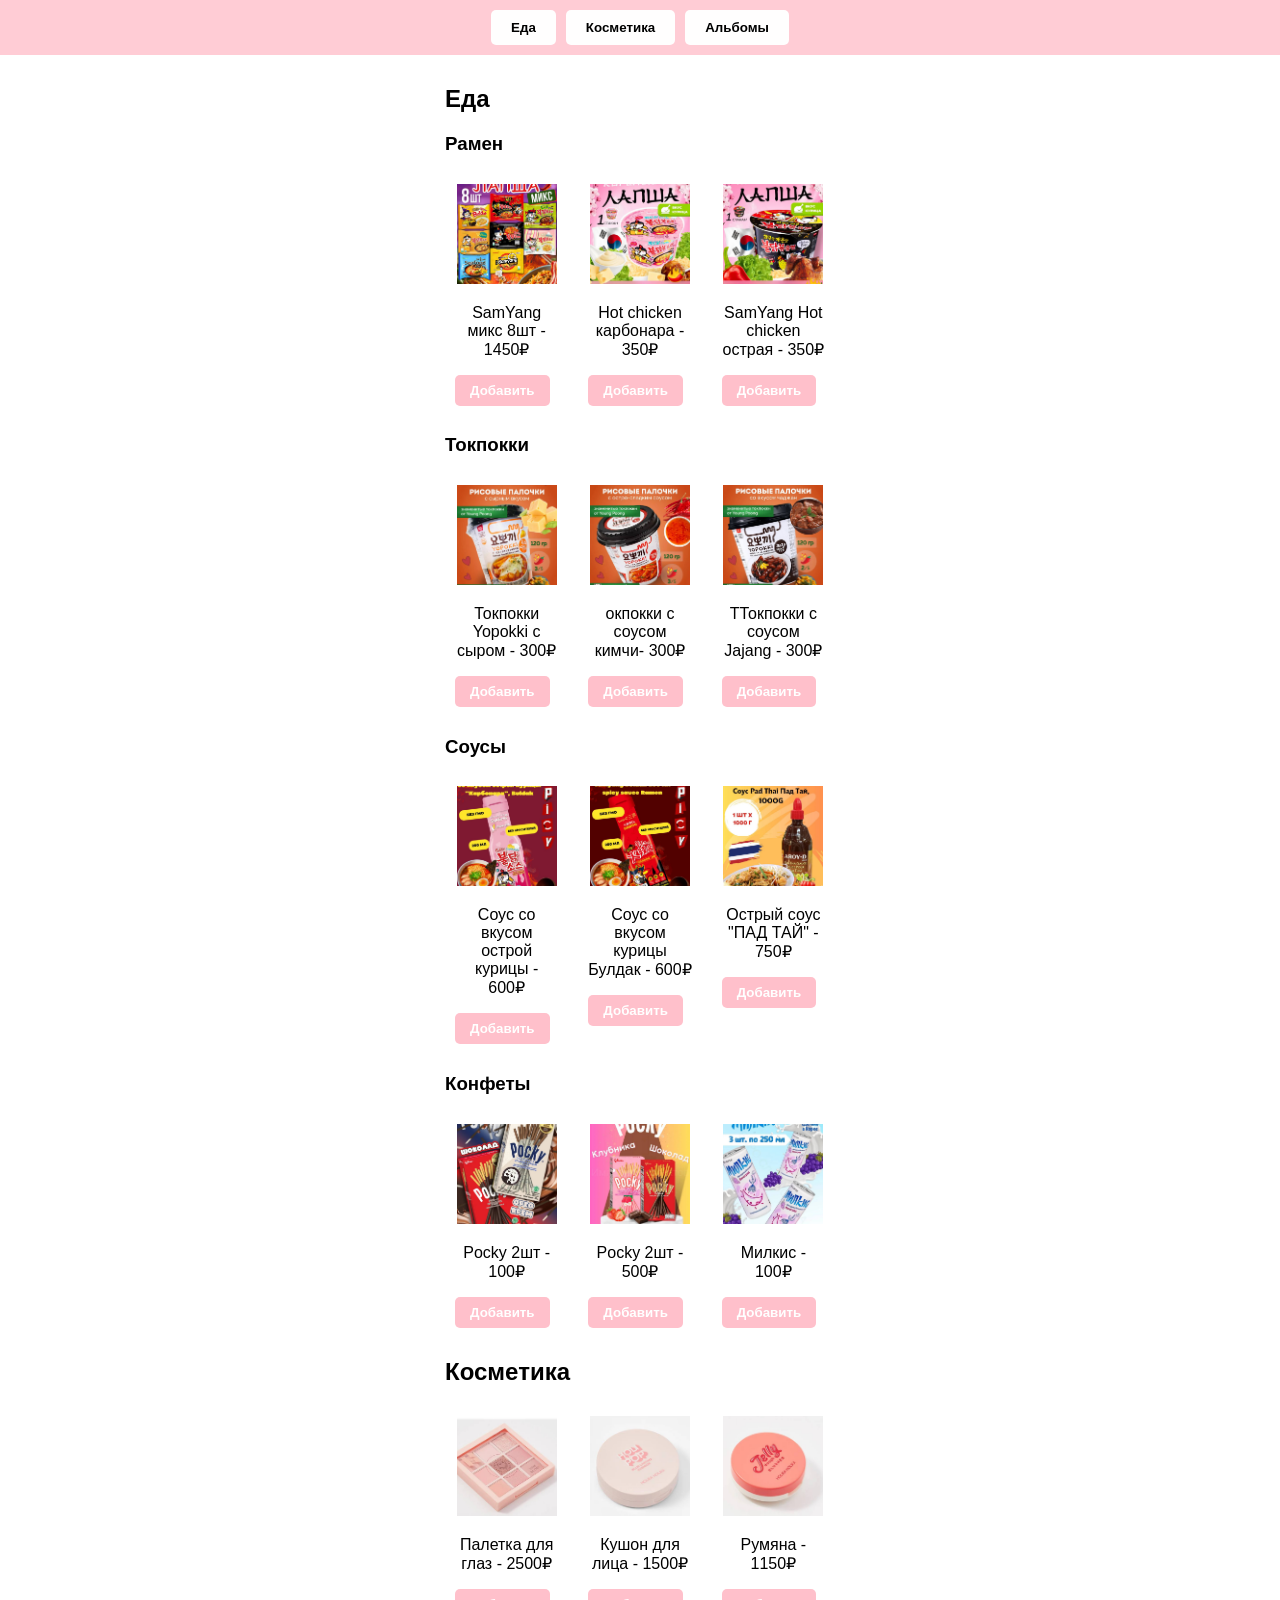
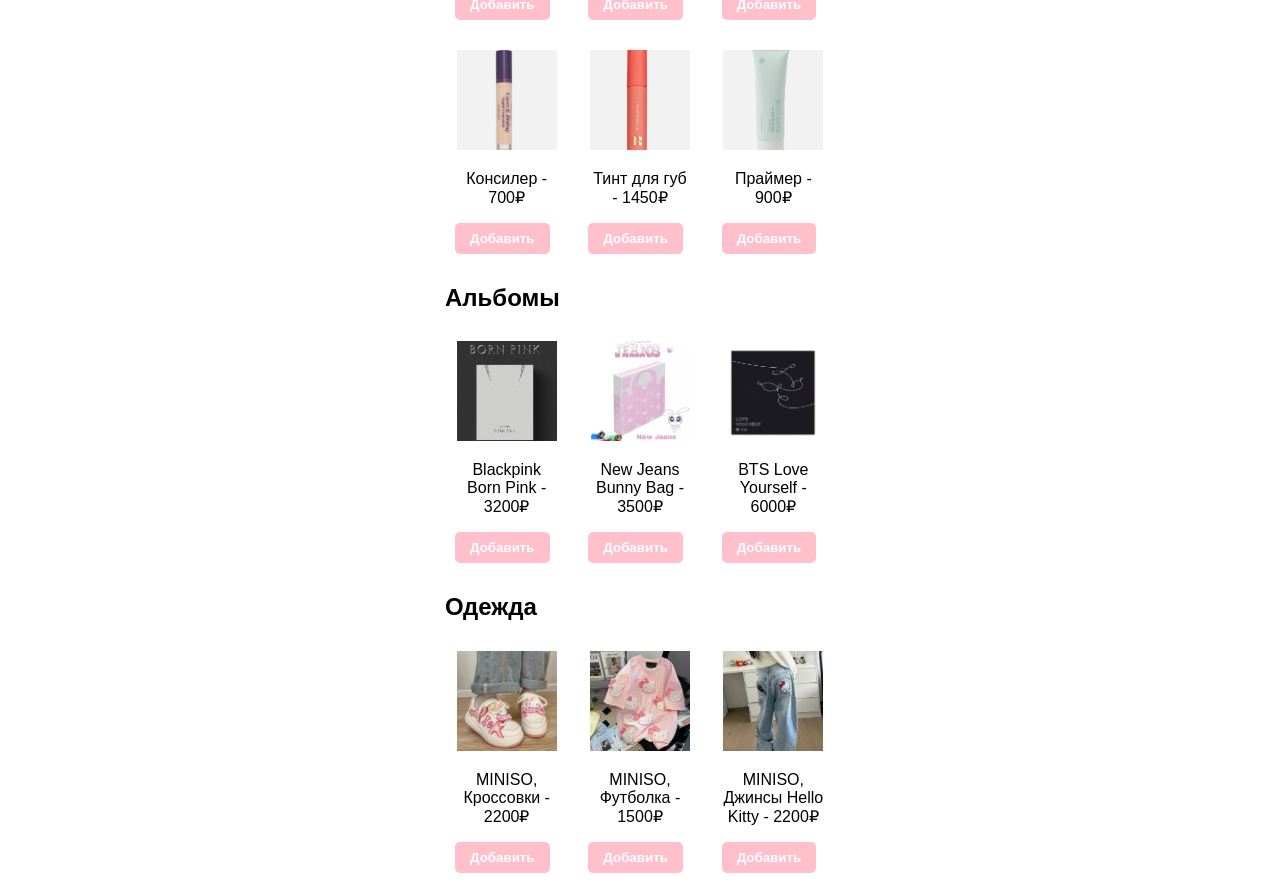
==== index.html @ 267bb649 "Add files via upload" ====
<!DOCTYPE html>
<html lang="ru">
<head>
    <meta charset="UTF-8">
    <meta name="viewport" content="width=device-width, initial-scale=1.0">
    <link rel="stylesheet" href="style.css">
    <title>Каталог</title>
</head>
<body>

    <header>
        <button class="menu-btn" onclick="scrollToSection('food')">Еда</button>
        <button class="menu-btn" onclick="scrollToSection('cosmetics')">Косметика</button>
        <button class="menu-btn" onclick="scrollToSection('albums')">Альбомы</button>
    </header>

    <div class="container">
        <h2 id="food">Еда</h2>
        
        <h3>Рамен</h3>
        <div class="grid">
            <div class="item"><img src="ph/rm1.jpeg" alt="Рамен 1"><p>SamYang микс 8шт - 1450₽</p><button class="btn">Добавить</button></div>
            <div class="item"><img src="ph/rm2.jpeg" alt="Рамен 2"><p>Hot chicken карбонара - 350₽</p><button class="btn">Добавить</button></div>
            <div class="item"><img src="ph/rm3.jpeg" alt="Рамен 3"><p>SamYang Hot chicken острая - 350₽</p><button class="btn">Добавить</button></div>
        </div>

        <h3>Токпокки</h3>
        <div class="grid">
            <div class="item"><img src="ph/tk1.jpeg" alt="Токпокrи 1"><p>Токпокки Yopokki с сыром   - 300₽</p><button class="btn">Добавить</button></div>
            <div class="item"><img src="ph/tk2.jpeg" alt="Токпокrи 2"><p>окпокки с соусом кимчи- 300₽</p><button class="btn">Добавить</button></div>
            <div class="item"><img src="ph/tk3.jpeg" alt="Токпокrи 3"><p>ТТокпокки с соусом Jajang - 300₽</p><button class="btn">Добавить</button></div>
        </div>

        <h3>Соусы</h3>
        <div class="grid">
            <div class="item"><img src="ph/s1.jpeg" alt="Соус 1"><p>Соус со вкусом острой курицы - 600₽</p><button class="btn">Добавить</button></div>
            <div class="item"><img src="ph/s2.jpeg" alt="Соус 2"><p>Соус со вкусом курицы Булдак - 600₽</p><button class="btn">Добавить</button></div>
            <div class="item"><img src="ph/s3.jpeg" alt="Соус 3"><p>Острый соус "ПАД ТАЙ"  - 750₽</p><button class="btn">Добавить</button></div>
        </div>

        <h3>Конфеты</h3>
        <div class="grid">
            <div class="item"><img src="ph/sw1.jpeg" alt="Конфеты"><p>Pocky 2шт - 100₽</p><button class="btn">Добавить</button></div>
            <div class="item"><img src="ph/sw2.jpeg" alt="Конфеты"><p>Pocky 2шт - 500₽</p><button class="btn">Добавить</button></div>
            <div class="item"><img src="ph/sw3.jpeg" alt="Конфеты"><p>Милкис - 100₽</p><button class="btn">Добавить</button></div>
        </div>

        <h2 id="cosmetics">Косметика</h2>
        <div class="grid">
            <div class="item"><img src="ph/ph1.jpeg" alt="Тени"><p>Палетка для глаз - 2500₽</p><button class="btn">Добавить</button></div>
            <div class="item"><img src="ph/ph2.jpeg" alt="Кушон"><p>Кушон для лица  - 1500₽</p><button class="btn">Добавить</button></div>
            <div class="item"><img src="ph/ph3.jpeg" alt="Румяна"><p>Румяна - 1150₽</p><button class="btn">Добавить</button></div>
            <div class="item"><img src="ph/ph4.jpeg" alt="Консилер"><p>Консилер - 700₽</p><button class="btn">Добавить</button></div>
            <div class="item"><img src="ph/ph5.jpeg" alt="Тинт"><p>Тинт для губ - 1450₽</p><button class="btn">Добавить</button></div>
            <div class="item"><img src="ph/ph6.jpeg" alt="Праймер"><p>Праймер - 900₽</p><button class="btn">Добавить</button></div>
        </div>

        <h2 id="albums">Альбомы</h2>
        <div class="grid">
            <div class="item"><img src="ph/al.jpeg" alt="Альбом Blackpink"><p>Blackpink Born Pink - 3200₽</p><button class="btn">Добавить</button></div>
            <div class="item"><img src="ph/al1.jpeg" alt="Альбом BTS"><p>New Jeans Bunny Bag - 3500₽</p><button class="btn">Добавить</button></div>
            <div class="item"><img src="ph/al2.jpeg" alt="Альбом New Jeans"><p>BTS Love Yourself - 6000₽</p><button class="btn">Добавить</button></div>
        </div>

        <h2 id="albums">Одежда</h2>
        <div class="grid">
            <div class="item"><img src="ph/cl1.jpeg" alt="Альбом Blackpink"><p>MINISO, Кроссовки - 2200₽</p><button class="btn">Добавить</button></div>
            <div class="item"><img src="ph/cl2.jpeg" alt="Альбом BTS"><p>MINISO, Футболка - 1500₽</p><button class="btn">Добавить</button></div>
            <div class="item"><img src="ph/cl3.jpeg" alt="Альбом New Jeans"><p>MINISO, Джинсы Hello Kitty - 2200₽</p><button class="btn">Добавить</button></div>
        </div>
    </div>

    <script>
        function scrollToSection(id) {
            document.getElementById(id).scrollIntoView({ behavior: "smooth" });
        }
    </script>
</body>
</html>
---- style.css ----
body {
    margin: 0;
    padding: 0;
    font-family: Arial, sans-serif;
    background: var(--tg-theme-bg-color);
    color: var(--tg-theme-text-color);
}

header {
    display: flex;
    justify-content: center;
    gap: 10px;
    padding: 10px;
    background: rgba(255, 192, 203, 0.8); 
    position: sticky;
    top: 0;
    z-index: 100;
}

.menu-btn {
    padding: 10px 20px;
    border: none;
    background: rgb(255, 254, 254);
    border-radius: 5px;
    color: rgb(0, 0, 0);
    font-weight: bold;
    cursor: pointer;
    transition: background 0.2s;
}

.menu-btn:hover {
    background: lightgreen;
}

.container {
    max-width: 390px;
    margin: auto;
    padding: 10px;
}

.grid {
    display: grid;
    grid-template-columns: repeat(3, 1fr);
    gap: 10px;
    justify-items: center;
}

.item {
    text-align: center;
    background: rgba(255, 255, 255, 0.2);
    padding: 10px;
    border-radius: 10px;
}

.item img {
    width: 100px;
    height: 100px;
    object-fit: cover;
}

.btn {
    display: block;
    margin-top: 10px;
    padding: 8px 15px;
    border: none;
    background: pink;
    border-radius: 5px;
    color: white;
    font-weight: bold;
    cursor: pointer;
    transition: background 0.2s;
}

.btn:hover {
    background: lightgreen;
}
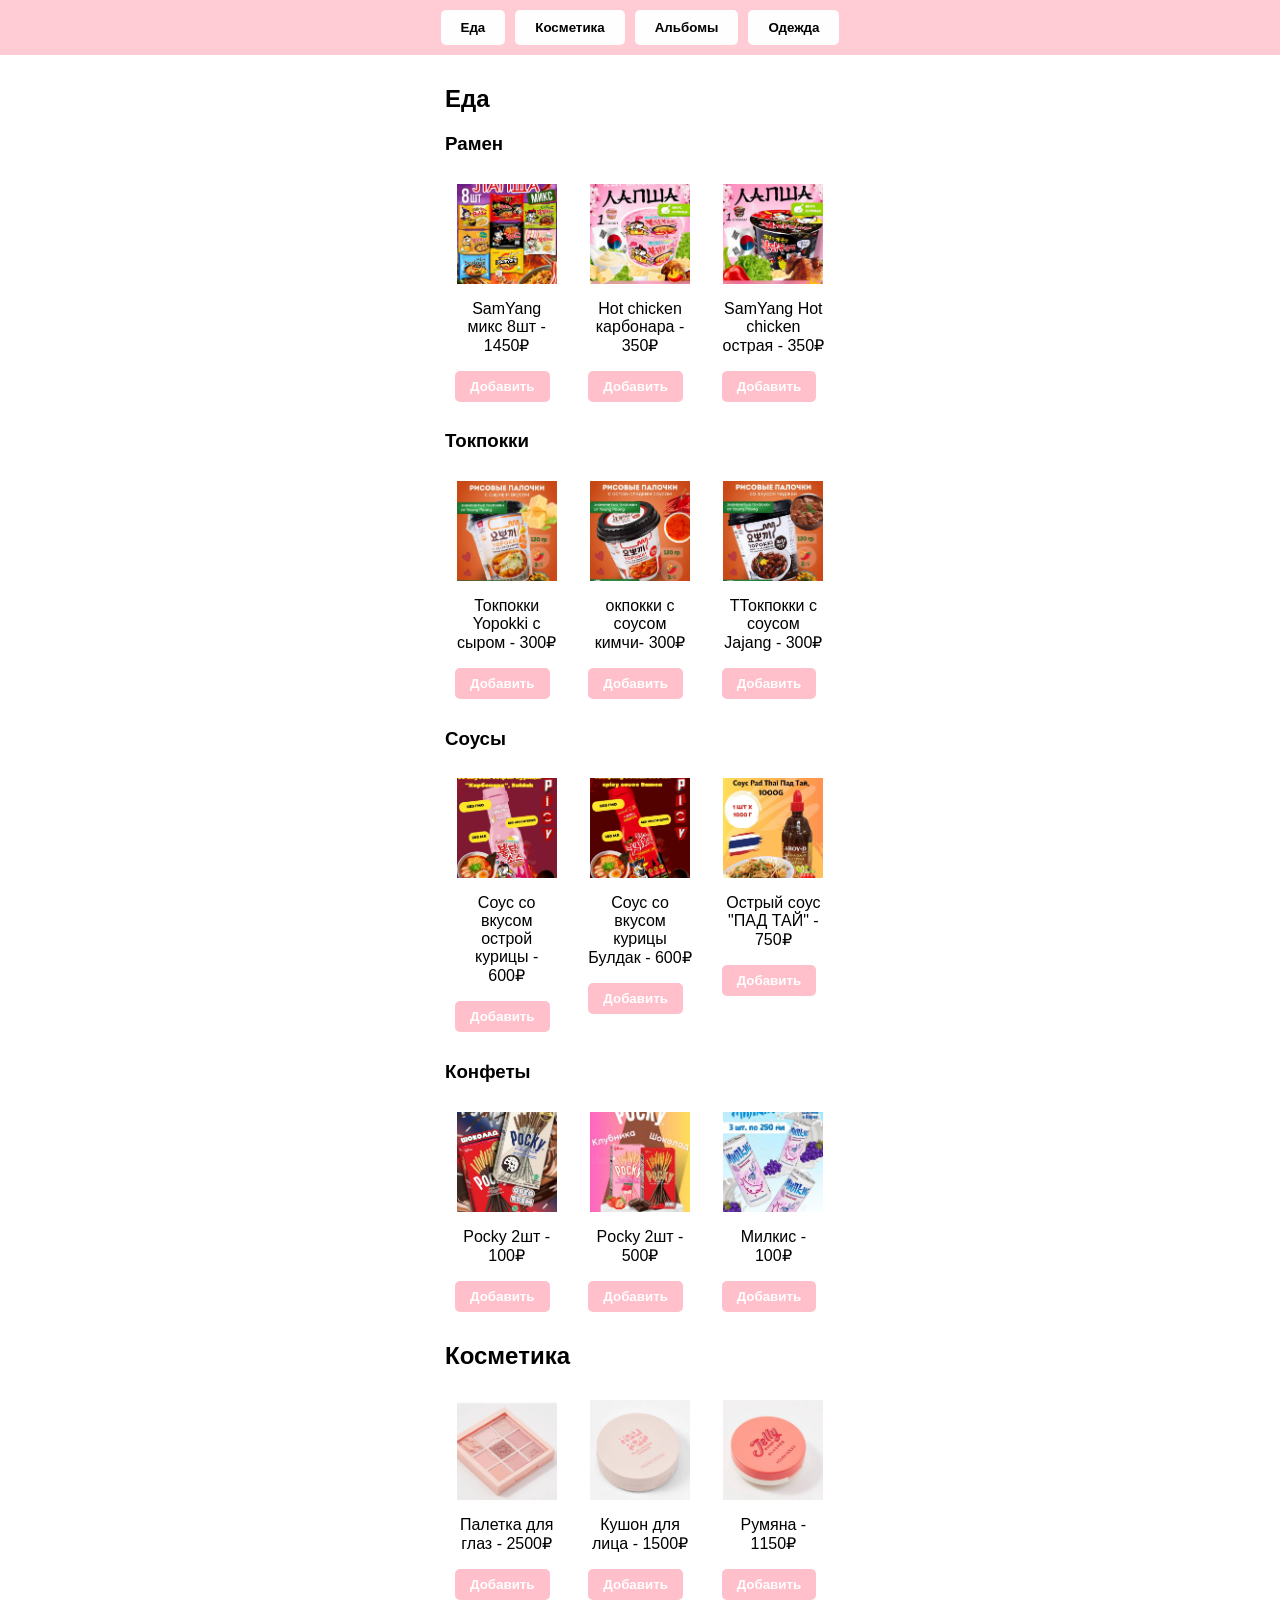
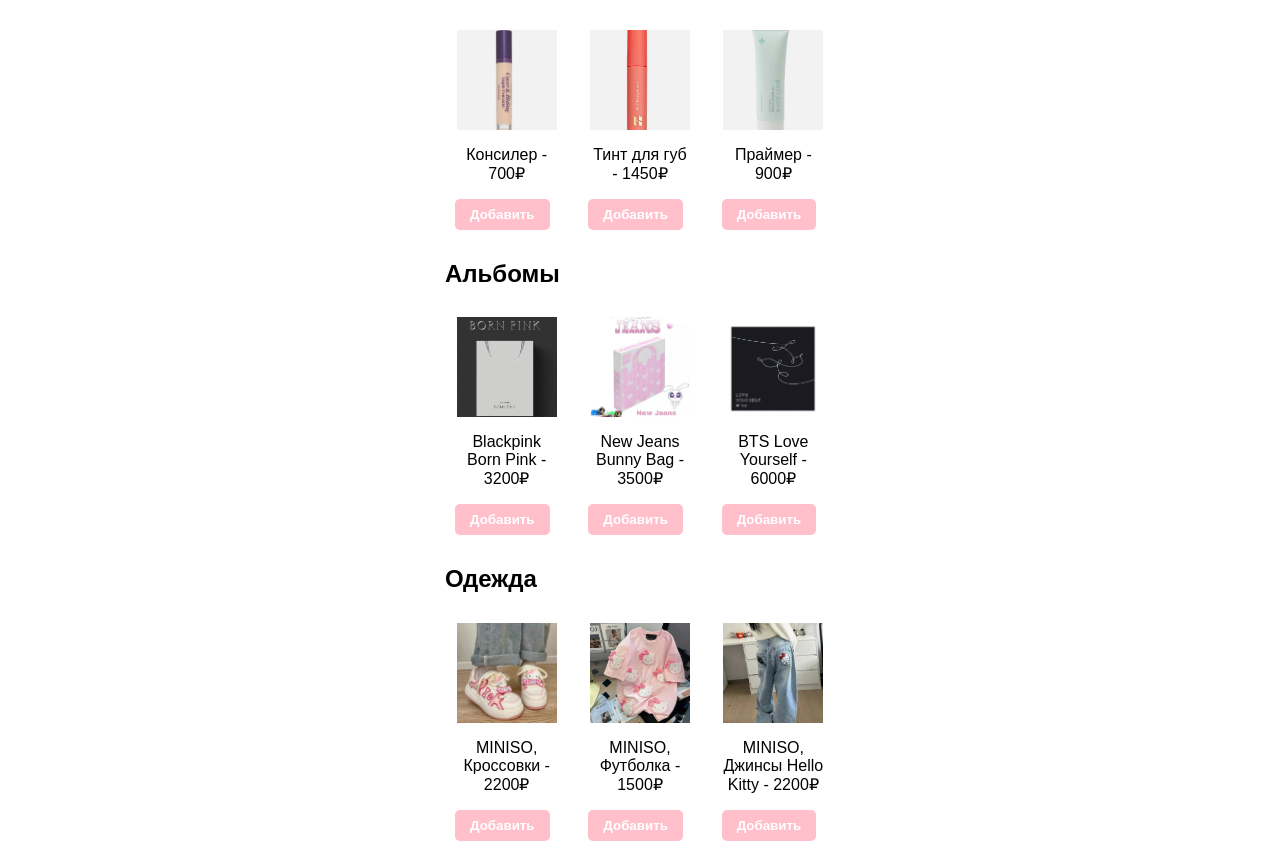
==== commit 3c112ba0: "Update index.html" ====
--- a/index.html
+++ b/index.html
@@ -1,4 +1,4 @@
-<!DOCTYPE html>
+
 <html lang="ru">
 <head>
     <meta charset="UTF-8">
@@ -12,6 +12,7 @@
         <button class="menu-btn" onclick="scrollToSection('food')">Еда</button>
         <button class="menu-btn" onclick="scrollToSection('cosmetics')">Косметика</button>
         <button class="menu-btn" onclick="scrollToSection('albums')">Альбомы</button>
+        <button class="menu-btn" onclick="scrollToSection('cl')">Одежда</button>
     </header>
 
     <div class="container">
@@ -62,7 +63,7 @@
             <div class="item"><img src="ph/al2.jpeg" alt="Альбом New Jeans"><p>BTS Love Yourself - 6000₽</p><button class="btn">Добавить</button></div>
         </div>
 
-        <h2 id="albums">Одежда</h2>
+        <h2 id="cl">Одежда</h2>
         <div class="grid">
             <div class="item"><img src="ph/cl1.jpeg" alt="Альбом Blackpink"><p>MINISO, Кроссовки - 2200₽</p><button class="btn">Добавить</button></div>
             <div class="item"><img src="ph/cl2.jpeg" alt="Альбом BTS"><p>MINISO, Футболка - 1500₽</p><button class="btn">Добавить</button></div>
@@ -82,3 +83,9 @@
 
 
 
+
+
+
+
+
+
